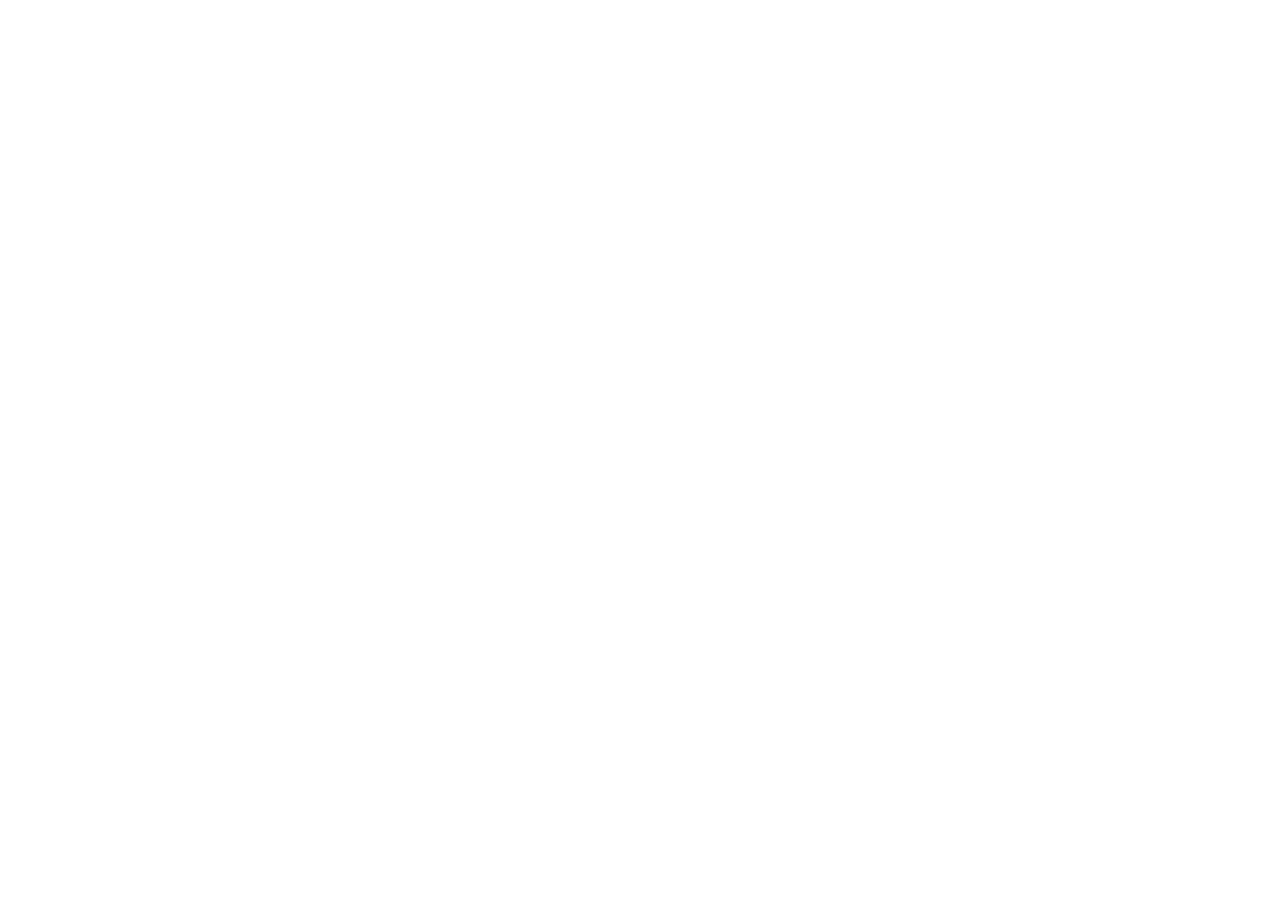
==== index.html @ da29a912 "/ ‘index.html’ / ‘projects/exampleproject/index.html’" ====
<!DOCTYPE html>
<html>
<head>
    <meta charset='utf-8'>
    <meta http-equiv="X-UA-Compatible" content="IE=edge">
    <meta name="viewport" content="width=device-width, initial-scale=1">

    <title></title>

    <script src="https://ajax.googleapis.com/ajax/libs/jquery/1.11.1/jquery.min.js"></script>
    <script src='https://cdn.rawgit.com/rstacruz/flatdoc/v0.9.0/legacy.js'></script>
    <script src='https://cdn.rawgit.com/rstacruz/flatdoc/v0.9.0/flatdoc.js'></script>

    <link rel="stylesheet" href="https://maxcdn.bootstrapcdn.com/bootstrap/3.3.1/css/bootstrap.min.css">
    <link href='src/css/style.css' rel='stylesheet' title='style'>

    <script src='src/js/main.js'></script>
</head>

<body role='flatdoc' class='no-literate'>
    <noscript>This site requires JavaScript. Turn it the heck on!</noscript>

    <div class='content-root'>
        <div class='menubar'>
            <div class='menu section' role='flatdoc-menu'></div>
        </div>
        <div role='flatdoc-content' class='content'></div>
    </div>

    <script src="https://maxcdn.bootstrapcdn.com/bootstrap/3.3.1/js/bootstrap.min.js"></script>
</body>
</html>
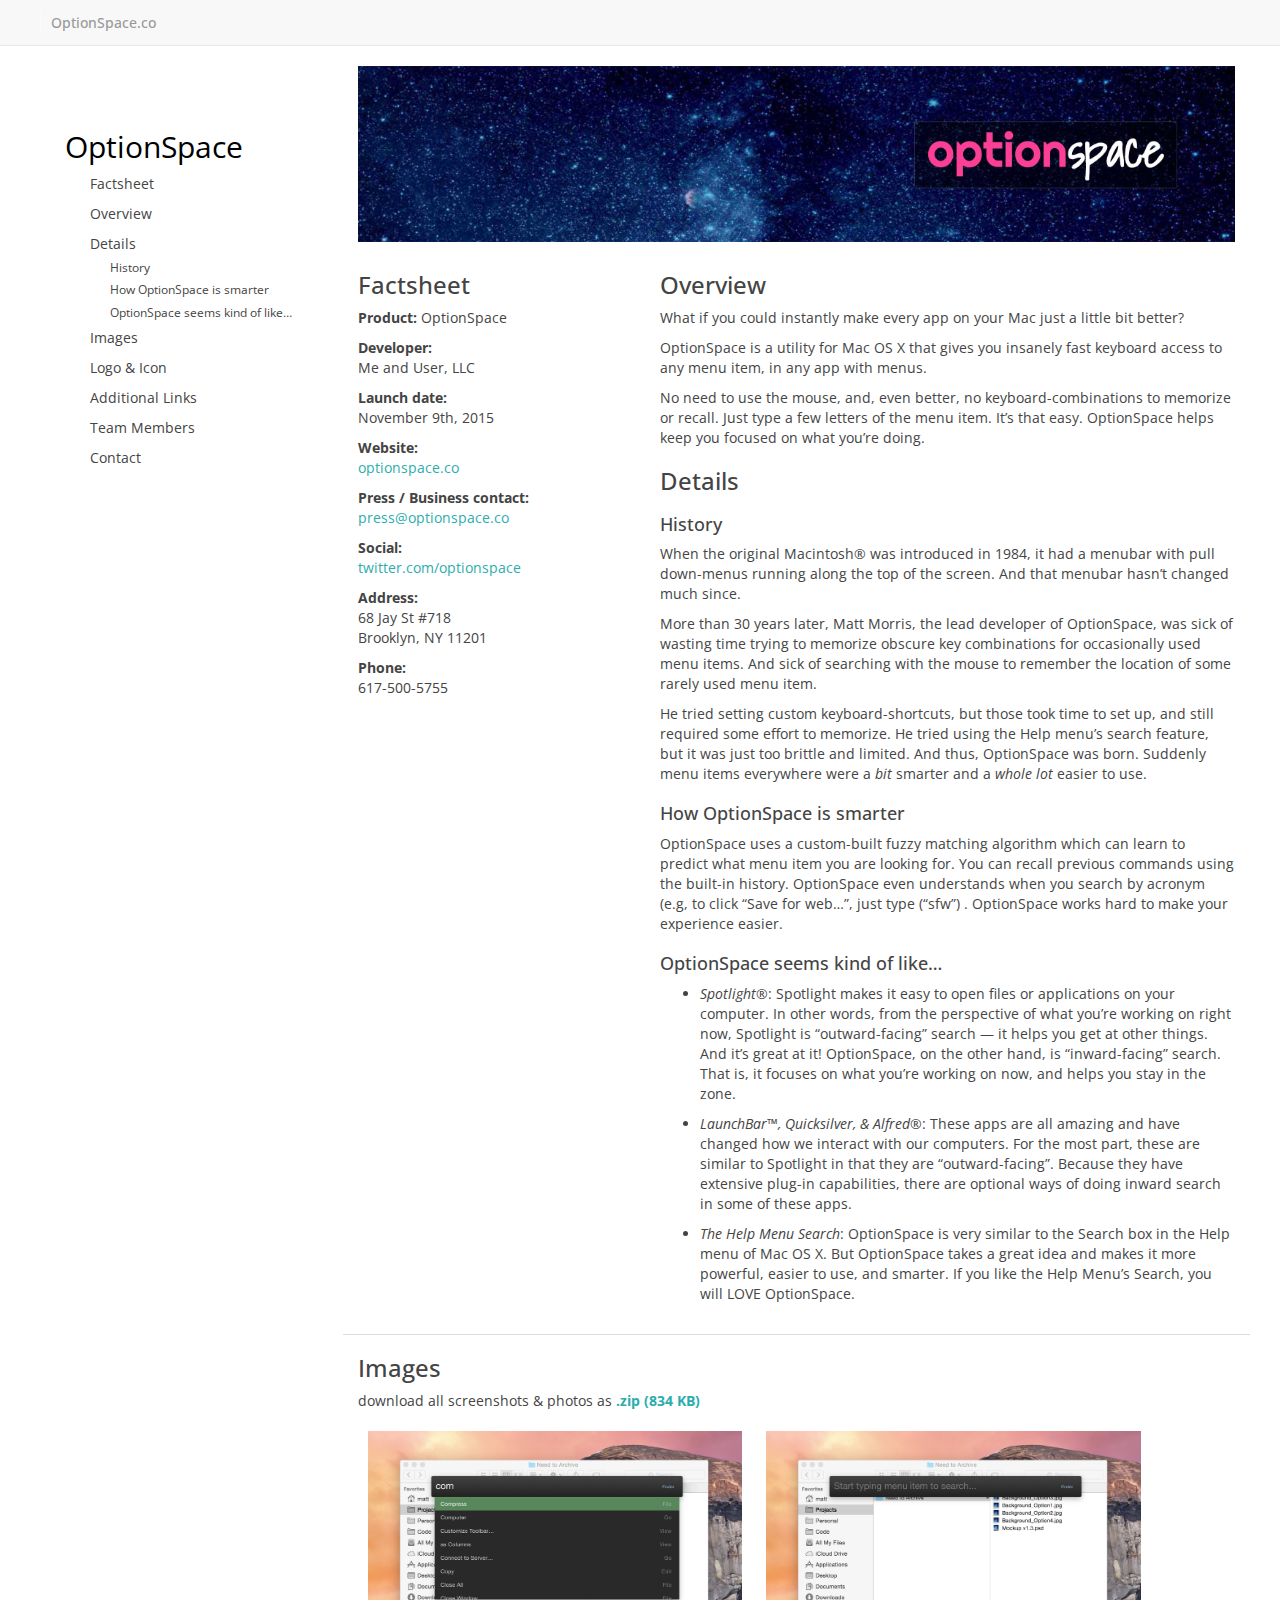
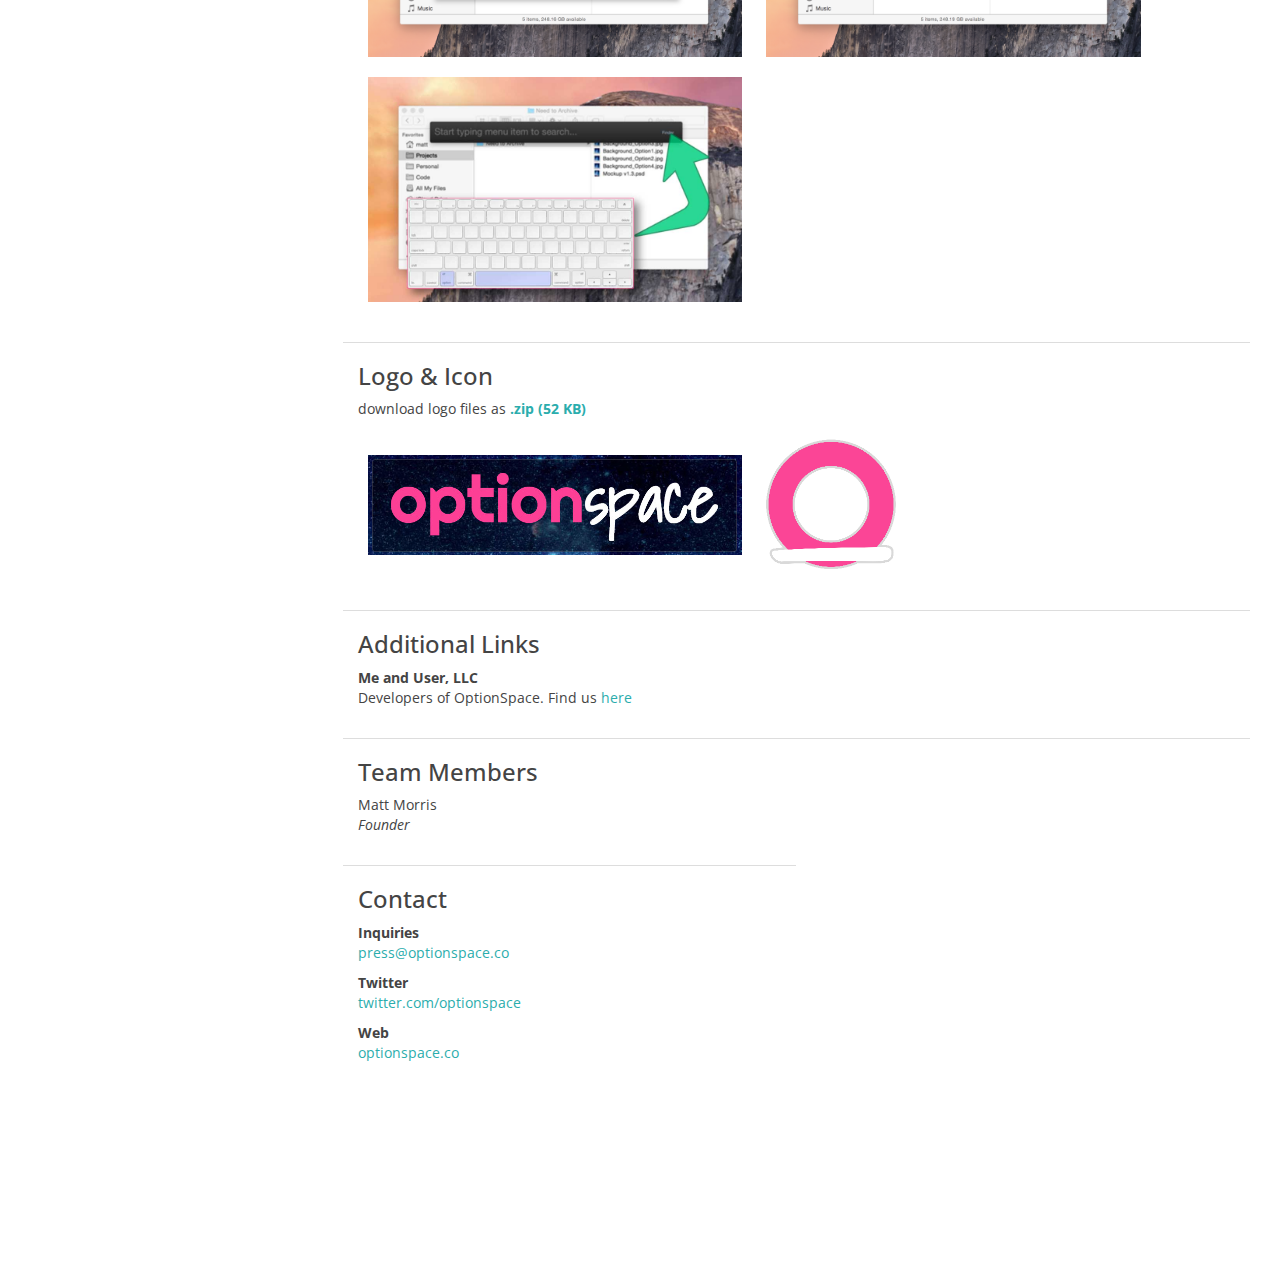
==== commit 5154edcd: "Making the javascript error a little more polite" ====
--- a/index.html
+++ b/index.html
@@ -8,8 +8,8 @@
     <title></title>
 
     <script src="https://ajax.googleapis.com/ajax/libs/jquery/1.11.1/jquery.min.js"></script>
-    <script src='https://cdn.rawgit.com/rstacruz/flatdoc/v0.9.0/legacy.js'></script>
-    <script src='https://cdn.rawgit.com/rstacruz/flatdoc/v0.9.0/flatdoc.js'></script>
+    <script src='src/thirdparty/flatdoc-0.9/legacy.js'></script>
+    <script src='src/thirdparty/flatdoc-0.9/flatdoc.js'></script>
 
     <link rel="stylesheet" href="https://maxcdn.bootstrapcdn.com/bootstrap/3.3.1/css/bootstrap.min.css">
     <link href='src/css/style.css' rel='stylesheet' title='style'>
@@ -18,7 +18,7 @@
 </head>
 
 <body role='flatdoc' class='no-literate'>
-    <noscript>This site requires JavaScript. Turn it the heck on!</noscript>
+    <noscript>Sorry, this site requires JavaScript.</noscript>
 
     <div class='content-root'>
         <div class='menubar'>
--- a/src/css/style.css
+++ b/src/css/style.css
@@ -0,0 +1,206 @@
+/* ================================================== */
+/* Pre Common */
+
+@import url(https://fonts.googleapis.com/css?family=Open+Sans:400,700,400italic,700italic);
+
+html {
+  margin: 0px auto;
+  max-width: 1400px;
+}
+
+body {
+  color: #444;
+  font-family: 'Open Sans', sans-serif;
+  padding-bottom: 200px;
+
+}
+
+a, a:link, a:visited, a:hover, a:focus {
+  text-decoration: none;
+}
+
+a {
+  color: #2BADAD;
+}
+
+a:hover, a:focus {
+  color: #228A8A;
+}
+
+h2, .h2 {
+  font-size: 24px;
+}
+
+h3, .h3 {
+  font-size: 18px;
+}
+
+h4, .h4 {
+  font-size: 16px;
+}
+
+h6, .h6 {
+  font-size: 14px;
+}
+
+/* ================================================== */
+/* Header */
+
+.navbar-static-top {
+  margin-bottom: 19px;
+}
+
+.header a, .header a:active, .header a:focus {
+  color: #999;
+}
+
+.header a:hover {
+  color: #333;
+}
+
+.header a {
+  display:inline-block;
+  font-size: 12px;
+  padding: 10px;
+}
+
+.header h1 {
+  font-size: 14px;
+  margin-top: 0px;
+  margin-bottom: 0px;
+}
+
+.header ul {
+  margin-top: 5px;
+  margin-bottom: 5px;
+}
+
+.header li {
+  border-left: 1px solid rgba(255, 255, 255, 0.5);
+  border-right: 1px solid #DDD;
+  display:inline;
+}
+
+.header li:last-child {
+  border-right: none;
+}
+
+.navbar {
+  margin-bottom: 0px;
+  min-height: 0px;
+}
+
+/* ================================================== */
+/* Sidebar */
+
+.menubar a {
+  color: #444;
+}
+
+.menubar li {
+  list-style-type: none;
+}
+
+.menubar a.level-1 {
+  color: #000;
+  font-size: 30px;
+}
+
+.menubar ul.level-1 {
+  padding-left: 20px;
+}
+
+.menubar ul.level-2 {
+  padding-left: 15px;
+  font-size: 12px;
+}
+
+.menubar li.level-2 {
+  font-size: 14px;
+  padding: 5px 10px;
+}
+
+.menubar ul.level-3 {
+  padding-left: 10px;
+}
+
+.menubar li.level-3 {
+  font-size: 12px;
+  padding-left: 10px;
+  padding-top: 5px;
+}
+
+.menubar li.level-3:last-child {
+  padding-bottom: 0px;
+  margin-bottom: -2.5px;
+}
+
+.nav-sidebar {
+  margin-right: -21px;
+  margin-left: -20px;
+  padding-left: 30px;
+}
+
+@media (min-width: 768px) {
+  .sidebar {
+    top: 60px;
+    bottom: 0;
+    left: 0;
+    display: block;
+    padding: 20px;
+    overflow-x: hidden;
+    overflow-y: auto;
+  }
+}
+
+@media (max-width: 768px) {
+  .sidebar {
+    padding-top: 10px;
+  }
+}
+
+/* ================================================== */
+/* Content */
+
+.content > h1 img {
+  width: 100%;
+}
+
+#images img, #logo-icon img {
+  width: 45%;
+  padding: 10px;
+}
+
+#logo-icon a:last-child img {
+  max-width: 150px;
+}
+
+.iframe-container {
+  position: relative;
+  padding-bottom: 56.5%;
+  max-width: 100%;
+  height: auto;
+}
+
+iframe {
+  position: absolute;
+  top: 0px;
+  left: 0px;
+  width: 100%;
+  height: 100%;
+}
+
+div.col-md-12, div.col-md-6 {
+  margin-top: 20px;
+  border-top: 1px solid #DDD;
+}
+
+blockquote {
+  padding: 5px 0px;
+  margin: 0px;
+  font-size: 13px;
+  border-left: none;
+}
+
+/* ================================================== */
+/* Post Common */
